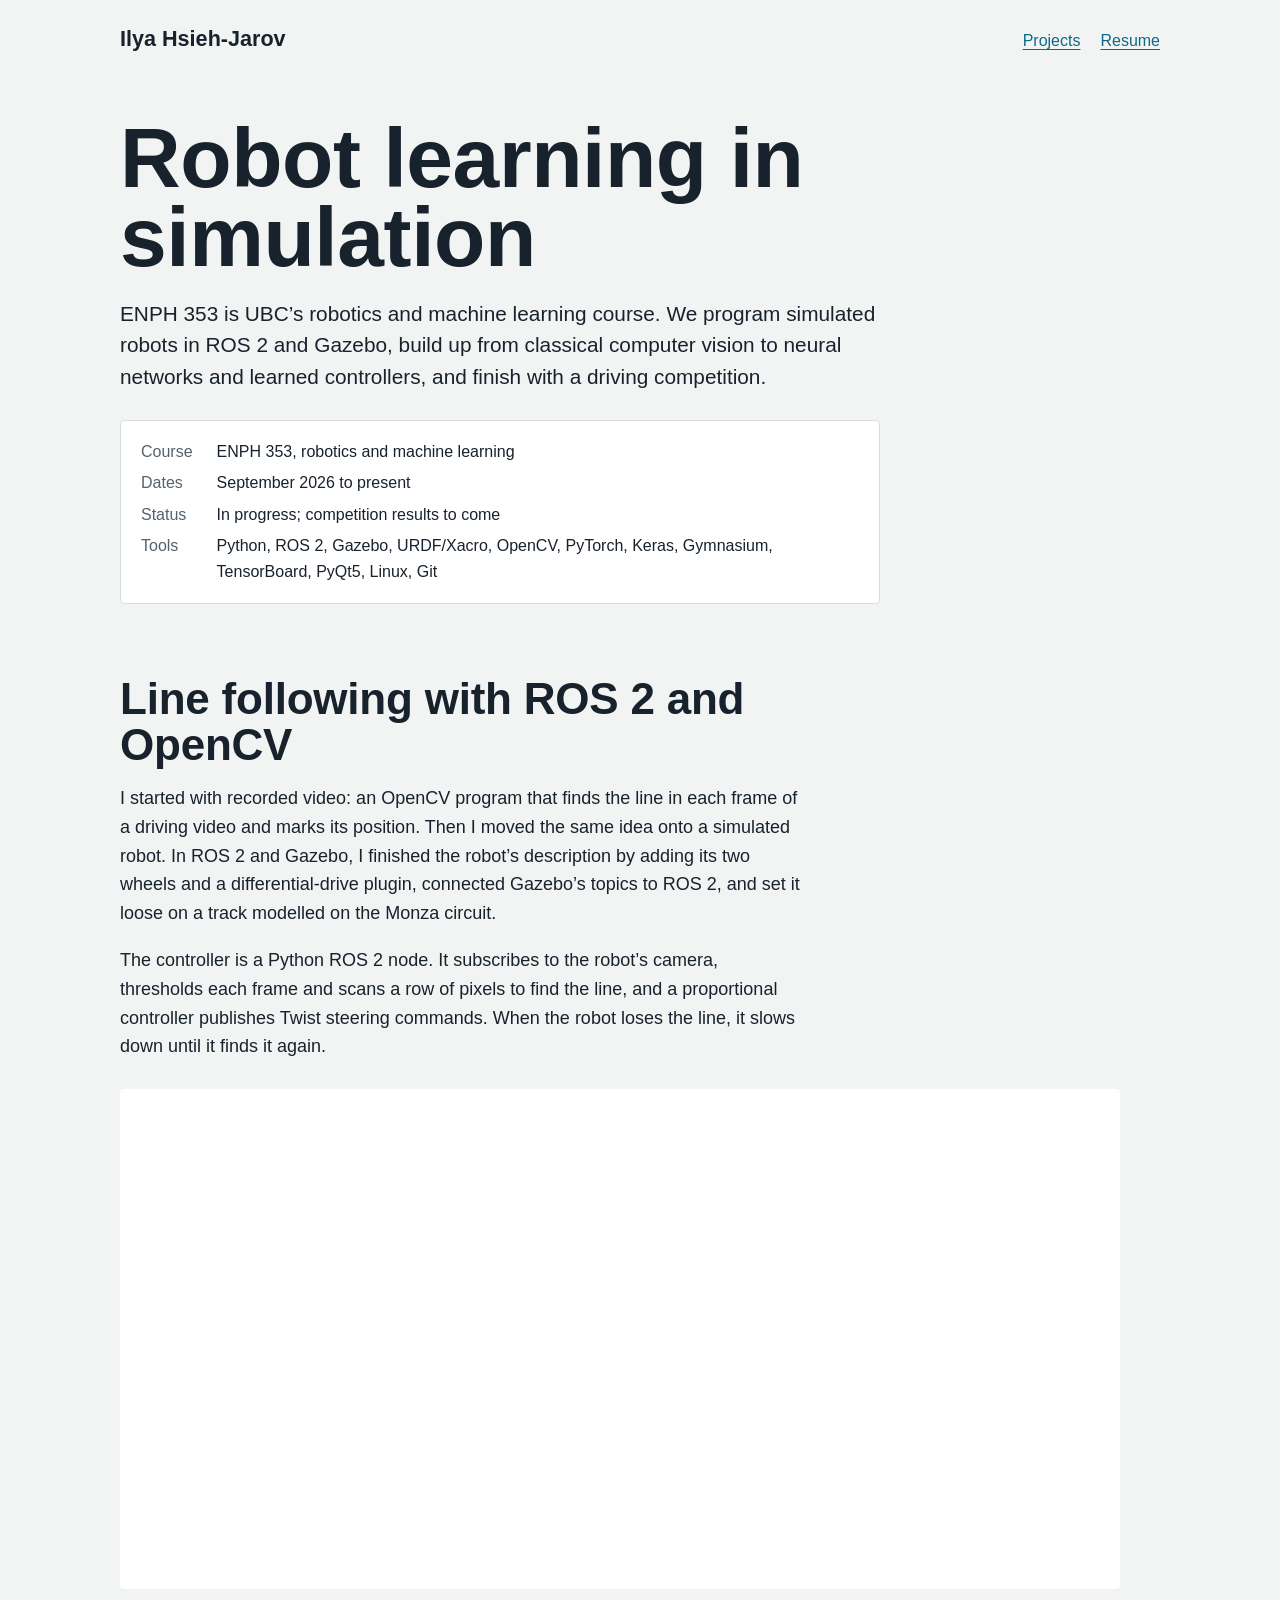
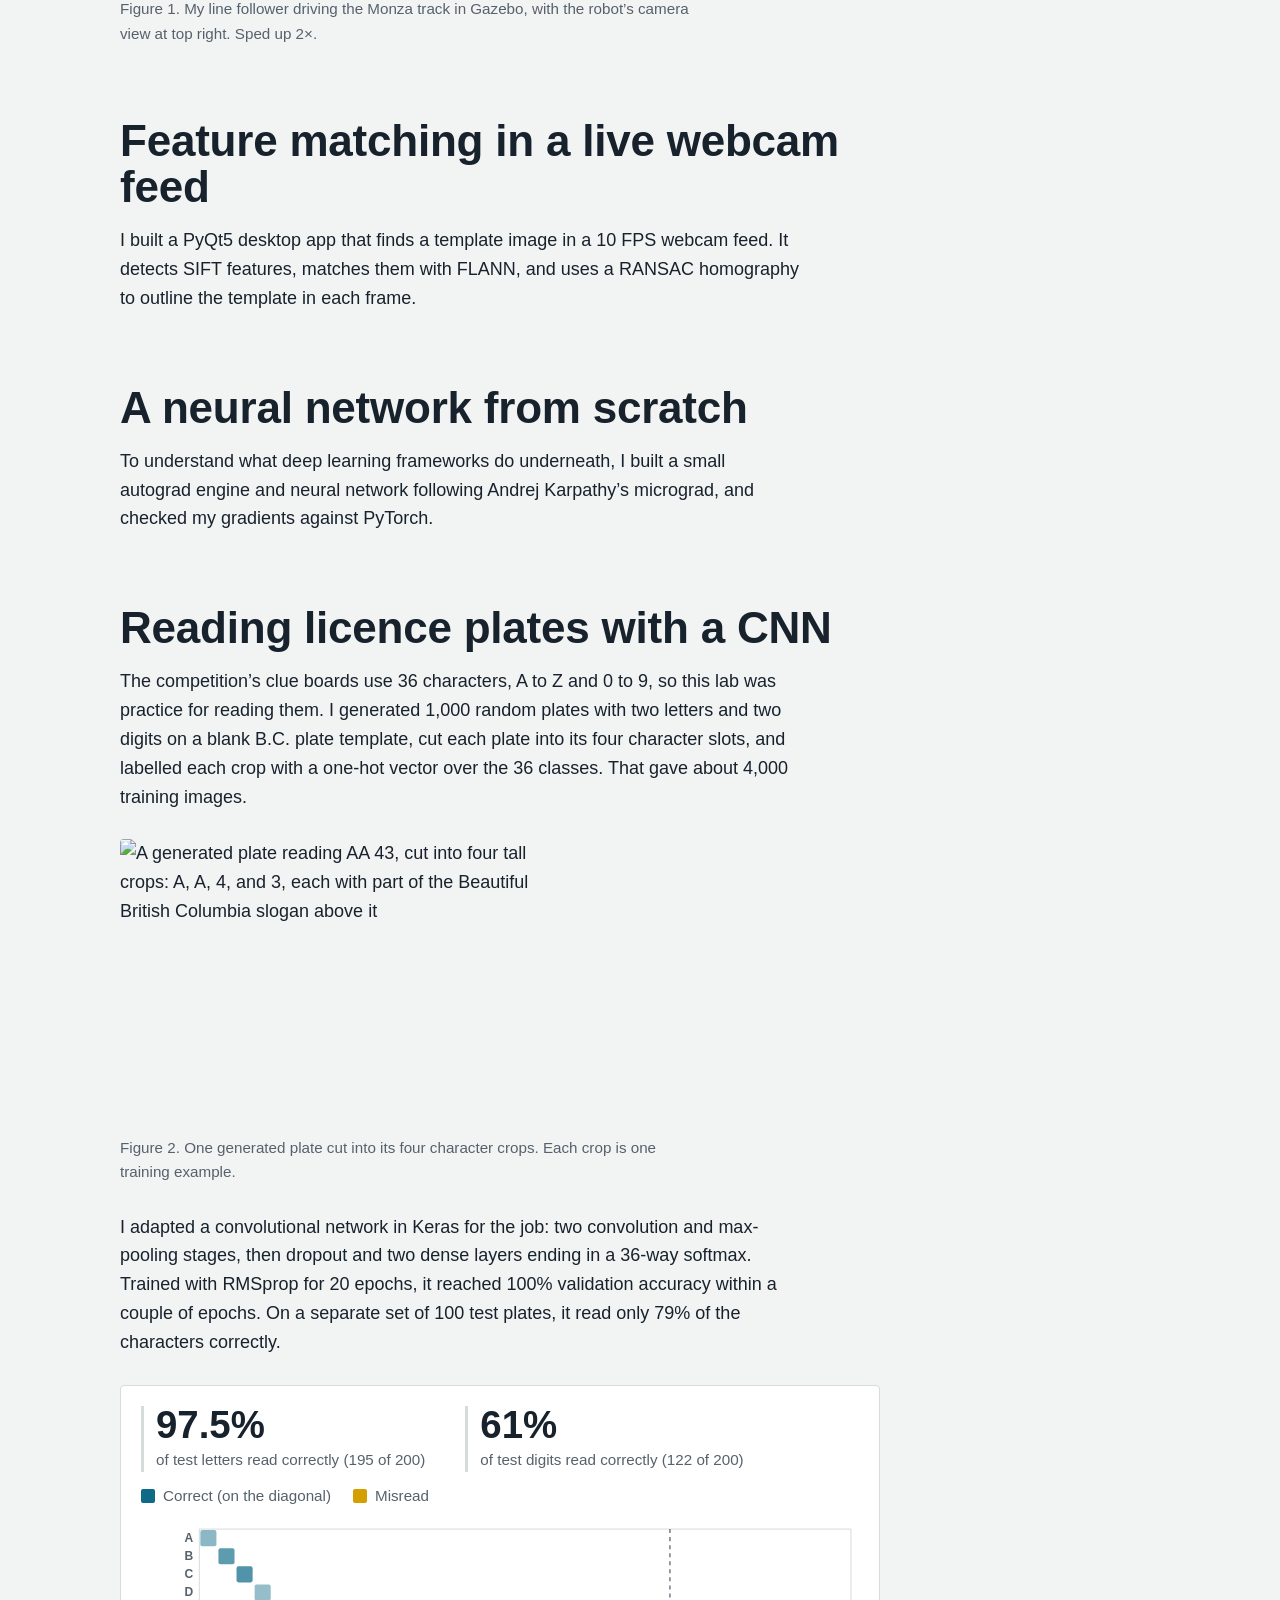
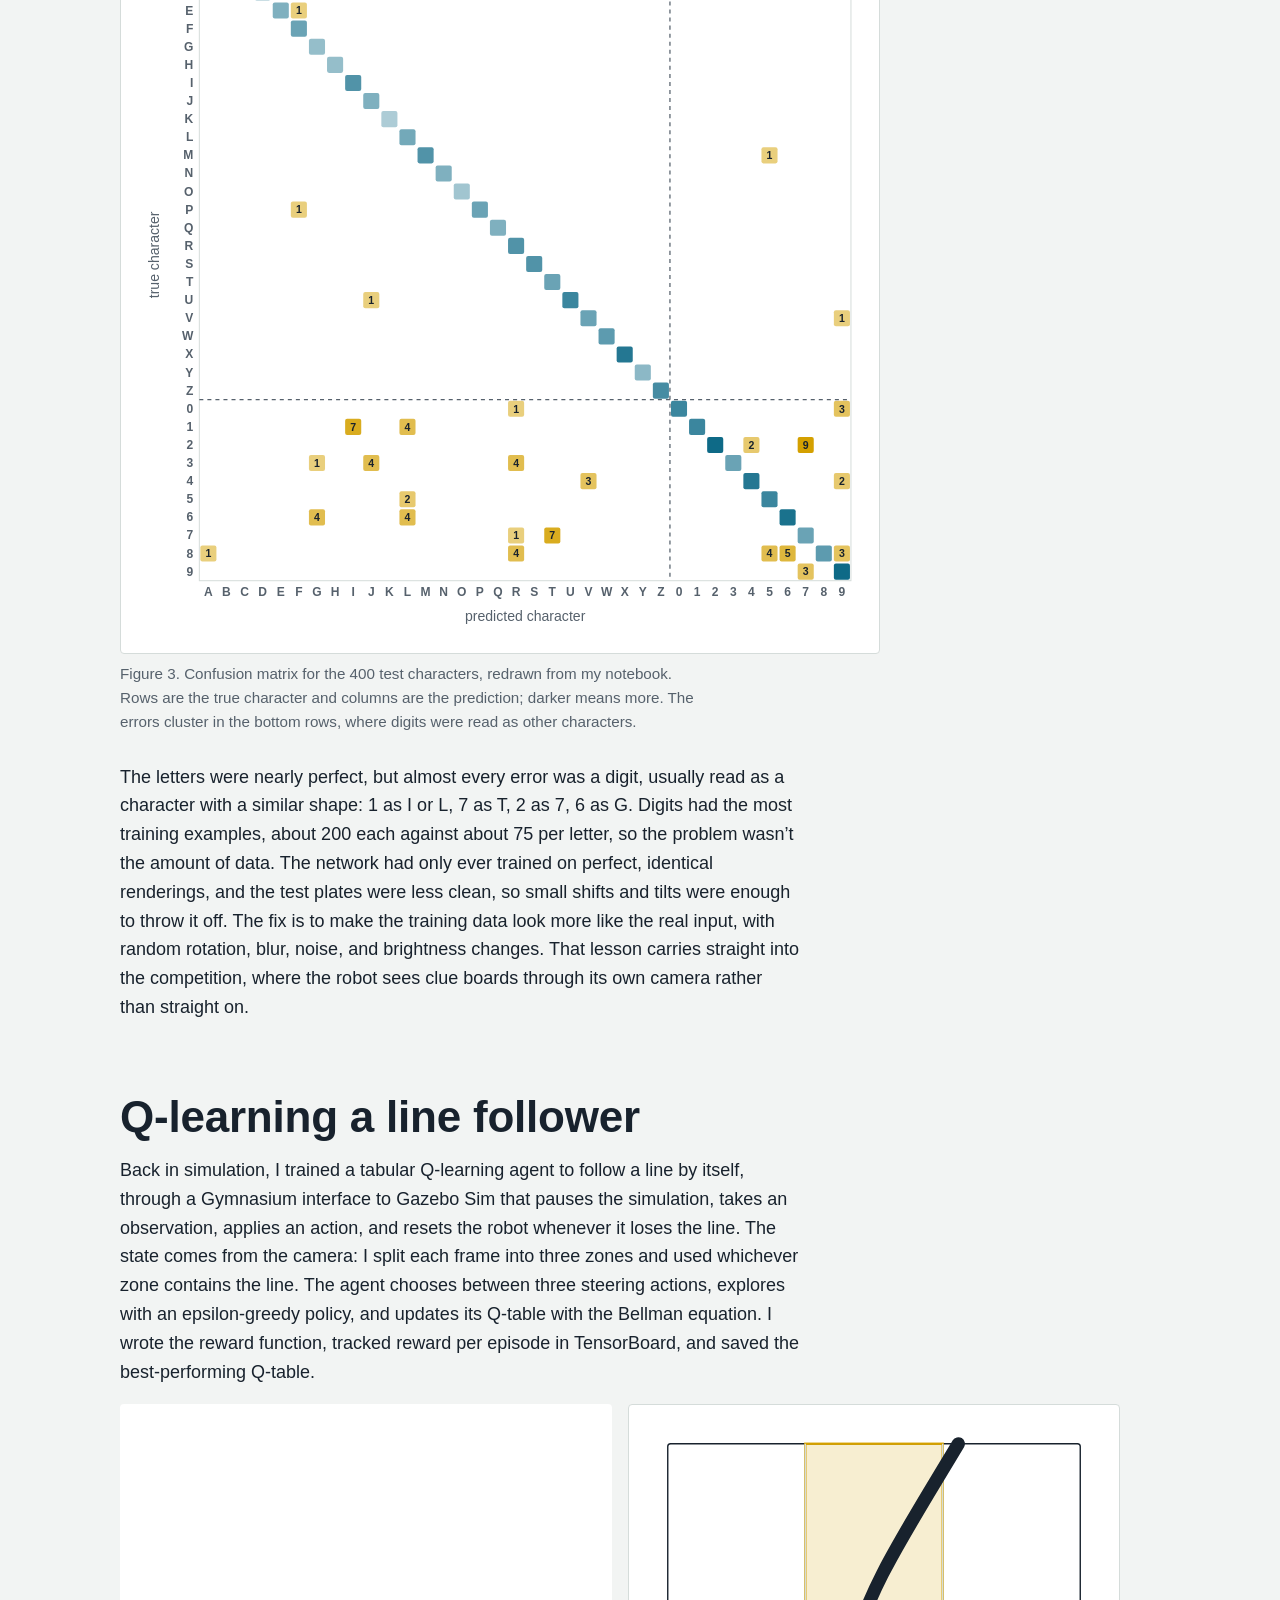
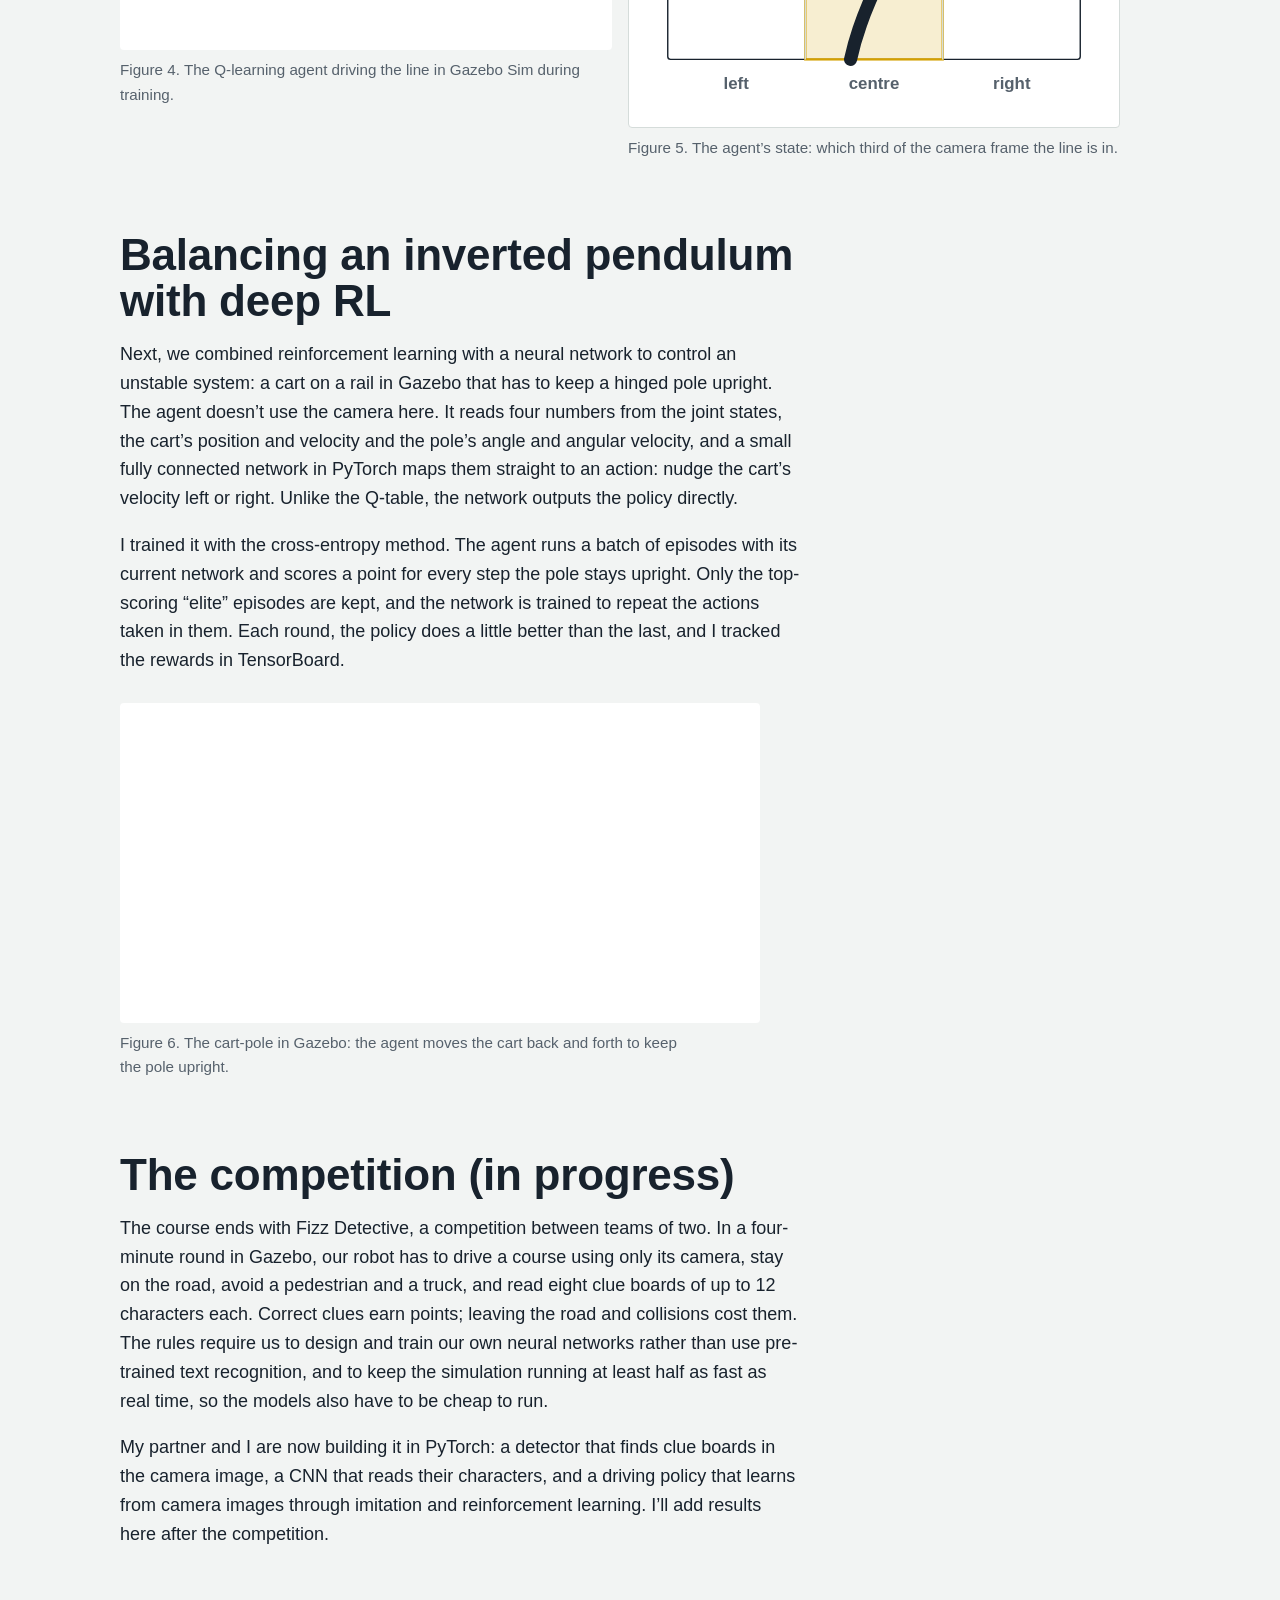
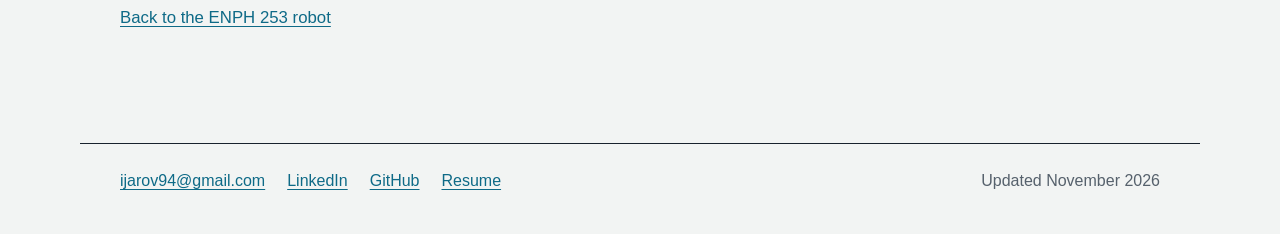
==== enph-353.html @ fe3baae9 "Add files via upload" ====
<!doctype html>
<html lang="en">
<head>
  <meta charset="utf-8">
  <meta name="viewport" content="width=device-width, initial-scale=1">
  <title>Robot learning in simulation | Ilya Hsieh-Jarov</title>
  <meta name="description" content="ENPH 353: ROS 2 and Gazebo line following, a licence-plate CNN, Q-learning, a cart-pole balanced with deep reinforcement learning, and a competition robot that reads clue boards.">
  <link rel="icon" href="favicon.svg" type="image/svg+xml">
  <link rel="preload" href="fonts/barlow-condensed-latin-600-normal.woff2" as="font" type="font/woff2" crossorigin>
  <link rel="preload" href="fonts/barlow-latin-400-normal.woff2" as="font" type="font/woff2" crossorigin>
  <link rel="stylesheet" href="style.css">
</head>
<body>
<a class="skip" href="#main">Skip to content</a>
<header class="site-head wrap">
  <a class="home" href="index.html">Ilya Hsieh-Jarov</a>
  <nav aria-label="Site">
    <a href="index.html#projects">Projects</a>
    <a href="resume.pdf">Resume</a>
  </nav>
</header>

<main id="main" class="wrap">
  <div class="page-head">
    <h1>Robot learning in simulation</h1>
    <p class="lead">ENPH 353 is UBC’s robotics and machine learning course. We program simulated robots in ROS 2 and Gazebo, build up from classical computer vision to neural networks and learned controllers, and finish with a driving competition.</p>
    <dl class="facts">
      <dt>Course</dt><dd>ENPH 353, robotics and machine learning</dd>
      <dt>Dates</dt><dd>September 2026 to present</dd>
      <dt>Status</dt><dd>In progress; competition results to come</dd>
      <dt>Tools</dt><dd>Python, ROS 2, Gazebo, URDF/Xacro, OpenCV, PyTorch, Keras, Gymnasium, TensorBoard, PyQt5, Linux, Git</dd>
    </dl>
  </div>

  <div class="prose">
    <h2>Line following with ROS 2 and OpenCV</h2>
    <p>I started with recorded video: an OpenCV program that finds the line in each frame of a driving video and marks its position. Then I moved the same idea onto a simulated robot. In ROS 2 and Gazebo, I finished the robot’s description by adding its two wheels and a differential-drive plugin, connected Gazebo’s topics to ROS 2, and set it loose on a track modelled on the Monza circuit.</p>
    <p>The controller is a Python ROS 2 node. It subscribes to the robot’s camera, thresholds each frame and scans a row of pixels to find the line, and a proportional controller publishes Twist steering commands. When the robot loses the line, it slows down until it finds it again.</p>
  </div>
  <figure class="bleed">
    <video src="assets/enph353-line-follow.mp4" poster="assets/enph353-line-follow-poster.jpg" autoplay muted loop playsinline preload="metadata" aria-label="Gazebo window showing the robot driving around the Monza-shaped track, with the robot's camera view and the launch terminal beside it"></video>
    <figcaption>Figure 1. My line follower driving the Monza track in Gazebo, with the robot’s camera view at top right. Sped up 2×.</figcaption>
  </figure>

  <div class="prose">
    <h2>Feature matching in a live webcam feed</h2>
    <p>I built a PyQt5 desktop app that finds a template image in a 10 FPS webcam feed. It detects SIFT features, matches them with FLANN, and uses a RANSAC homography to outline the template in each frame.</p>

    <h2>A neural network from scratch</h2>
    <p>To understand what deep learning frameworks do underneath, I built a small autograd engine and neural network following Andrej Karpathy’s micrograd, and checked my gradients against PyTorch.</p>

    <h2>Reading licence plates with a CNN</h2>
    <p>The competition’s clue boards use 36 characters, A to Z and 0 to 9, so this lab was practice for reading them. I generated 1,000 random plates with two letters and two digits on a blank B.C. plate template, cut each plate into its four character slots, and labelled each crop with a one-hot vector over the 36 classes. That gave about 4,000 training images.</p>
  </div>
  <figure>
    <img class="crops" src="assets/enph353-plate-crops.jpg" alt="A generated plate reading AA 43, cut into four tall crops: A, A, 4, and 3, each with part of the Beautiful British Columbia slogan above it" width="940" height="646" loading="lazy">
    <figcaption>Figure 2. One generated plate cut into its four character crops. Each crop is one training example.</figcaption>
  </figure>

  <div class="prose">
    <p>I adapted a convolutional network in Keras for the job: two convolution and max-pooling stages, then dropout and two dense layers ending in a 36-way softmax. Trained with RMSprop for 20 epochs, it reached 100% validation accuracy within a couple of epochs. On a separate set of 100 test plates, it read only 79% of the characters correctly.</p>
  </div>
  <figure class="cm">
    <div class="diagram-box">
      <div class="cm-head">
        <p class="stat"><span class="stat-num">97.5%</span><span class="stat-label">of test letters read correctly (195 of 200)</span></p>
        <p class="stat"><span class="stat-num">61%</span><span class="stat-label">of test digits read correctly (122 of 200)</span></p>
      </div>
      <ul class="key">
        <li><span class="sw sw-ok" aria-hidden="true"></span>Correct (on the diagonal)</li>
        <li><span class="sw sw-err" aria-hidden="true"></span>Misread</li>
      </ul>
      <svg class="diagram cm-svg" viewBox="0 0 714 714" role="img" aria-labelledby="cm-title cm-desc" xmlns="http://www.w3.org/2000/svg">
<title id="cm-title">Confusion matrix for the licence-plate character CNN</title>
<desc id="cm-desc">400 test characters. Rows are the true character, columns the prediction. Letters A to Z sit almost entirely on the diagonal. Most errors are digits: 1 read as I (7 times) or L (4), 2 as 7 (9), 7 as T (7), 3 as J or R (4 each), 6 as G or L (4 each), and 8 as 6, 5, or R.</desc>
<style>.cm-plot{fill:#fff;stroke:#D5DCDA;stroke-width:1}.cm-split{stroke:#56616C;stroke-width:1.25;stroke-dasharray:4 4}.cm-ok{fill:#0E6A87}.cm-err{fill:#D4A000}.cm-n{font:600 10.5px Barlow,sans-serif;fill:#18222D;text-anchor:middle;pointer-events:none}.cm-tick{font:600 12px "Barlow Condensed",sans-serif;fill:#56616C}.cm-axis{font:400 14px Barlow,sans-serif;fill:#56616C;text-anchor:middle}.cm-group{font:600 30px "Barlow Condensed",sans-serif;fill:#56616C;text-anchor:middle;display:none}@media (max-width:560px){.cm-tick,.cm-axis,.cm-n{display:none}.cm-group{display:inline}}</style>
<rect class="cm-plot" x="58" y="14" width="648" height="648"/>
<rect class="cm-ok" x="59" y="15" width="16" height="16" rx="2" fill-opacity="0.48"><title>True A: 5 of 5 correct</title></rect>
<rect class="cm-ok" x="77" y="33" width="16" height="16" rx="2" fill-opacity="0.67"><title>True B: 9 of 9 correct</title></rect>
<rect class="cm-ok" x="95" y="51" width="16" height="16" rx="2" fill-opacity="0.72"><title>True C: 10 of 10 correct</title></rect>
<rect class="cm-ok" x="113" y="69" width="16" height="16" rx="2" fill-opacity="0.44"><title>True D: 4 of 4 correct</title></rect>
<rect class="cm-ok" x="131" y="87" width="16" height="16" rx="2" fill-opacity="0.53"><title>True E: 6 of 7 correct</title></rect>
<rect class="cm-ok" x="149" y="105" width="16" height="16" rx="2" fill-opacity="0.62"><title>True F: 8 of 8 correct</title></rect>
<rect class="cm-ok" x="167" y="123" width="16" height="16" rx="2" fill-opacity="0.44"><title>True G: 4 of 4 correct</title></rect>
<rect class="cm-ok" x="185" y="141" width="16" height="16" rx="2" fill-opacity="0.44"><title>True H: 4 of 4 correct</title></rect>
<rect class="cm-ok" x="203" y="159" width="16" height="16" rx="2" fill-opacity="0.72"><title>True I: 10 of 10 correct</title></rect>
<rect class="cm-ok" x="221" y="177" width="16" height="16" rx="2" fill-opacity="0.53"><title>True J: 6 of 6 correct</title></rect>
<rect class="cm-ok" x="239" y="195" width="16" height="16" rx="2" fill-opacity="0.34"><title>True K: 2 of 2 correct</title></rect>
<rect class="cm-ok" x="257" y="213" width="16" height="16" rx="2" fill-opacity="0.58"><title>True L: 7 of 7 correct</title></rect>
<rect class="cm-ok" x="275" y="231" width="16" height="16" rx="2" fill-opacity="0.72"><title>True M: 10 of 11 correct</title></rect>
<rect class="cm-ok" x="293" y="249" width="16" height="16" rx="2" fill-opacity="0.53"><title>True N: 6 of 6 correct</title></rect>
<rect class="cm-ok" x="311" y="267" width="16" height="16" rx="2" fill-opacity="0.39"><title>True O: 3 of 3 correct</title></rect>
<rect class="cm-ok" x="329" y="285" width="16" height="16" rx="2" fill-opacity="0.62"><title>True P: 8 of 9 correct</title></rect>
<rect class="cm-ok" x="347" y="303" width="16" height="16" rx="2" fill-opacity="0.53"><title>True Q: 6 of 6 correct</title></rect>
<rect class="cm-ok" x="365" y="321" width="16" height="16" rx="2" fill-opacity="0.72"><title>True R: 10 of 10 correct</title></rect>
<rect class="cm-ok" x="383" y="339" width="16" height="16" rx="2" fill-opacity="0.72"><title>True S: 10 of 10 correct</title></rect>
<rect class="cm-ok" x="401" y="357" width="16" height="16" rx="2" fill-opacity="0.62"><title>True T: 8 of 8 correct</title></rect>
<rect class="cm-ok" x="419" y="375" width="16" height="16" rx="2" fill-opacity="0.81"><title>True U: 12 of 13 correct</title></rect>
<rect class="cm-ok" x="437" y="393" width="16" height="16" rx="2" fill-opacity="0.62"><title>True V: 8 of 9 correct</title></rect>
<rect class="cm-ok" x="455" y="411" width="16" height="16" rx="2" fill-opacity="0.67"><title>True W: 9 of 9 correct</title></rect>
<rect class="cm-ok" x="473" y="429" width="16" height="16" rx="2" fill-opacity="0.91"><title>True X: 14 of 14 correct</title></rect>
<rect class="cm-ok" x="491" y="447" width="16" height="16" rx="2" fill-opacity="0.48"><title>True Y: 5 of 5 correct</title></rect>
<rect class="cm-ok" x="509" y="465" width="16" height="16" rx="2" fill-opacity="0.77"><title>True Z: 11 of 11 correct</title></rect>
<rect class="cm-ok" x="527" y="483" width="16" height="16" rx="2" fill-opacity="0.81"><title>True 0: 12 of 16 correct</title></rect>
<rect class="cm-ok" x="545" y="501" width="16" height="16" rx="2" fill-opacity="0.81"><title>True 1: 12 of 23 correct</title></rect>
<rect class="cm-ok" x="563" y="519" width="16" height="16" rx="2" fill-opacity="1.00"><title>True 2: 16 of 27 correct</title></rect>
<rect class="cm-ok" x="581" y="537" width="16" height="16" rx="2" fill-opacity="0.62"><title>True 3: 8 of 17 correct</title></rect>
<rect class="cm-ok" x="599" y="555" width="16" height="16" rx="2" fill-opacity="0.91"><title>True 4: 14 of 19 correct</title></rect>
<rect class="cm-ok" x="617" y="573" width="16" height="16" rx="2" fill-opacity="0.81"><title>True 5: 12 of 14 correct</title></rect>
<rect class="cm-ok" x="635" y="591" width="16" height="16" rx="2" fill-opacity="0.95"><title>True 6: 15 of 23 correct</title></rect>
<rect class="cm-ok" x="653" y="609" width="16" height="16" rx="2" fill-opacity="0.62"><title>True 7: 8 of 16 correct</title></rect>
<rect class="cm-ok" x="671" y="627" width="16" height="16" rx="2" fill-opacity="0.67"><title>True 8: 9 of 26 correct</title></rect>
<rect class="cm-ok" x="689" y="645" width="16" height="16" rx="2" fill-opacity="1.00"><title>True 9: 16 of 19 correct</title></rect>
<rect class="cm-err" x="149" y="87" width="16" height="16" rx="2" fill-opacity="0.51"><title>True E, predicted F: 1 of 7</title></rect>
<text class="cm-n" x="157.0" y="98.8">1</text>
<rect class="cm-err" x="617" y="231" width="16" height="16" rx="2" fill-opacity="0.51"><title>True M, predicted 5: 1 of 11</title></rect>
<text class="cm-n" x="625.0" y="242.8">1</text>
<rect class="cm-err" x="149" y="285" width="16" height="16" rx="2" fill-opacity="0.51"><title>True P, predicted F: 1 of 9</title></rect>
<text class="cm-n" x="157.0" y="296.8">1</text>
<rect class="cm-err" x="221" y="375" width="16" height="16" rx="2" fill-opacity="0.51"><title>True U, predicted J: 1 of 13</title></rect>
<text class="cm-n" x="229.0" y="386.8">1</text>
<rect class="cm-err" x="689" y="393" width="16" height="16" rx="2" fill-opacity="0.51"><title>True V, predicted 9: 1 of 9</title></rect>
<text class="cm-n" x="697.0" y="404.8">1</text>
<rect class="cm-err" x="365" y="483" width="16" height="16" rx="2" fill-opacity="0.51"><title>True 0, predicted R: 1 of 16</title></rect>
<text class="cm-n" x="373.0" y="494.8">1</text>
<rect class="cm-err" x="689" y="483" width="16" height="16" rx="2" fill-opacity="0.63"><title>True 0, predicted 9: 3 of 16</title></rect>
<text class="cm-n" x="697.0" y="494.8">3</text>
<rect class="cm-err" x="203" y="501" width="16" height="16" rx="2" fill-opacity="0.88"><title>True 1, predicted I: 7 of 23</title></rect>
<text class="cm-n" x="211.0" y="512.8">7</text>
<rect class="cm-err" x="257" y="501" width="16" height="16" rx="2" fill-opacity="0.69"><title>True 1, predicted L: 4 of 23</title></rect>
<text class="cm-n" x="265.0" y="512.8">4</text>
<rect class="cm-err" x="599" y="519" width="16" height="16" rx="2" fill-opacity="0.57"><title>True 2, predicted 4: 2 of 27</title></rect>
<text class="cm-n" x="607.0" y="530.8">2</text>
<rect class="cm-err" x="653" y="519" width="16" height="16" rx="2" fill-opacity="1.00"><title>True 2, predicted 7: 9 of 27</title></rect>
<text class="cm-n" x="661.0" y="530.8">9</text>
<rect class="cm-err" x="167" y="537" width="16" height="16" rx="2" fill-opacity="0.51"><title>True 3, predicted G: 1 of 17</title></rect>
<text class="cm-n" x="175.0" y="548.8">1</text>
<rect class="cm-err" x="221" y="537" width="16" height="16" rx="2" fill-opacity="0.69"><title>True 3, predicted J: 4 of 17</title></rect>
<text class="cm-n" x="229.0" y="548.8">4</text>
<rect class="cm-err" x="365" y="537" width="16" height="16" rx="2" fill-opacity="0.69"><title>True 3, predicted R: 4 of 17</title></rect>
<text class="cm-n" x="373.0" y="548.8">4</text>
<rect class="cm-err" x="437" y="555" width="16" height="16" rx="2" fill-opacity="0.63"><title>True 4, predicted V: 3 of 19</title></rect>
<text class="cm-n" x="445.0" y="566.8">3</text>
<rect class="cm-err" x="689" y="555" width="16" height="16" rx="2" fill-opacity="0.57"><title>True 4, predicted 9: 2 of 19</title></rect>
<text class="cm-n" x="697.0" y="566.8">2</text>
<rect class="cm-err" x="257" y="573" width="16" height="16" rx="2" fill-opacity="0.57"><title>True 5, predicted L: 2 of 14</title></rect>
<text class="cm-n" x="265.0" y="584.8">2</text>
<rect class="cm-err" x="167" y="591" width="16" height="16" rx="2" fill-opacity="0.69"><title>True 6, predicted G: 4 of 23</title></rect>
<text class="cm-n" x="175.0" y="602.8">4</text>
<rect class="cm-err" x="257" y="591" width="16" height="16" rx="2" fill-opacity="0.69"><title>True 6, predicted L: 4 of 23</title></rect>
<text class="cm-n" x="265.0" y="602.8">4</text>
<rect class="cm-err" x="365" y="609" width="16" height="16" rx="2" fill-opacity="0.51"><title>True 7, predicted R: 1 of 16</title></rect>
<text class="cm-n" x="373.0" y="620.8">1</text>
<rect class="cm-err" x="401" y="609" width="16" height="16" rx="2" fill-opacity="0.88"><title>True 7, predicted T: 7 of 16</title></rect>
<text class="cm-n" x="409.0" y="620.8">7</text>
<rect class="cm-err" x="59" y="627" width="16" height="16" rx="2" fill-opacity="0.51"><title>True 8, predicted A: 1 of 26</title></rect>
<text class="cm-n" x="67.0" y="638.8">1</text>
<rect class="cm-err" x="365" y="627" width="16" height="16" rx="2" fill-opacity="0.69"><title>True 8, predicted R: 4 of 26</title></rect>
<text class="cm-n" x="373.0" y="638.8">4</text>
<rect class="cm-err" x="617" y="627" width="16" height="16" rx="2" fill-opacity="0.69"><title>True 8, predicted 5: 4 of 26</title></rect>
<text class="cm-n" x="625.0" y="638.8">4</text>
<rect class="cm-err" x="635" y="627" width="16" height="16" rx="2" fill-opacity="0.76"><title>True 8, predicted 6: 5 of 26</title></rect>
<text class="cm-n" x="643.0" y="638.8">5</text>
<rect class="cm-err" x="689" y="627" width="16" height="16" rx="2" fill-opacity="0.63"><title>True 8, predicted 9: 3 of 26</title></rect>
<text class="cm-n" x="697.0" y="638.8">3</text>
<rect class="cm-err" x="653" y="645" width="16" height="16" rx="2" fill-opacity="0.63"><title>True 9, predicted 7: 3 of 19</title></rect>
<text class="cm-n" x="661.0" y="656.8">3</text>
<line class="cm-split" x1="526" y1="14" x2="526" y2="662"/>
<line class="cm-split" x1="58" y1="482" x2="706" y2="482"/>
<text class="cm-tick" x="52" y="27.0" text-anchor="end">A</text>
<text class="cm-tick" x="67.0" y="677" text-anchor="middle">A</text>
<text class="cm-tick" x="52" y="45.0" text-anchor="end">B</text>
<text class="cm-tick" x="85.0" y="677" text-anchor="middle">B</text>
<text class="cm-tick" x="52" y="63.0" text-anchor="end">C</text>
<text class="cm-tick" x="103.0" y="677" text-anchor="middle">C</text>
<text class="cm-tick" x="52" y="81.0" text-anchor="end">D</text>
<text class="cm-tick" x="121.0" y="677" text-anchor="middle">D</text>
<text class="cm-tick" x="52" y="99.0" text-anchor="end">E</text>
<text class="cm-tick" x="139.0" y="677" text-anchor="middle">E</text>
<text class="cm-tick" x="52" y="117.0" text-anchor="end">F</text>
<text class="cm-tick" x="157.0" y="677" text-anchor="middle">F</text>
<text class="cm-tick" x="52" y="135.0" text-anchor="end">G</text>
<text class="cm-tick" x="175.0" y="677" text-anchor="middle">G</text>
<text class="cm-tick" x="52" y="153.0" text-anchor="end">H</text>
<text class="cm-tick" x="193.0" y="677" text-anchor="middle">H</text>
<text class="cm-tick" x="52" y="171.0" text-anchor="end">I</text>
<text class="cm-tick" x="211.0" y="677" text-anchor="middle">I</text>
<text class="cm-tick" x="52" y="189.0" text-anchor="end">J</text>
<text class="cm-tick" x="229.0" y="677" text-anchor="middle">J</text>
<text class="cm-tick" x="52" y="207.0" text-anchor="end">K</text>
<text class="cm-tick" x="247.0" y="677" text-anchor="middle">K</text>
<text class="cm-tick" x="52" y="225.0" text-anchor="end">L</text>
<text class="cm-tick" x="265.0" y="677" text-anchor="middle">L</text>
<text class="cm-tick" x="52" y="243.0" text-anchor="end">M</text>
<text class="cm-tick" x="283.0" y="677" text-anchor="middle">M</text>
<text class="cm-tick" x="52" y="261.0" text-anchor="end">N</text>
<text class="cm-tick" x="301.0" y="677" text-anchor="middle">N</text>
<text class="cm-tick" x="52" y="279.0" text-anchor="end">O</text>
<text class="cm-tick" x="319.0" y="677" text-anchor="middle">O</text>
<text class="cm-tick" x="52" y="297.0" text-anchor="end">P</text>
<text class="cm-tick" x="337.0" y="677" text-anchor="middle">P</text>
<text class="cm-tick" x="52" y="315.0" text-anchor="end">Q</text>
<text class="cm-tick" x="355.0" y="677" text-anchor="middle">Q</text>
<text class="cm-tick" x="52" y="333.0" text-anchor="end">R</text>
<text class="cm-tick" x="373.0" y="677" text-anchor="middle">R</text>
<text class="cm-tick" x="52" y="351.0" text-anchor="end">S</text>
<text class="cm-tick" x="391.0" y="677" text-anchor="middle">S</text>
<text class="cm-tick" x="52" y="369.0" text-anchor="end">T</text>
<text class="cm-tick" x="409.0" y="677" text-anchor="middle">T</text>
<text class="cm-tick" x="52" y="387.0" text-anchor="end">U</text>
<text class="cm-tick" x="427.0" y="677" text-anchor="middle">U</text>
<text class="cm-tick" x="52" y="405.0" text-anchor="end">V</text>
<text class="cm-tick" x="445.0" y="677" text-anchor="middle">V</text>
<text class="cm-tick" x="52" y="423.0" text-anchor="end">W</text>
<text class="cm-tick" x="463.0" y="677" text-anchor="middle">W</text>
<text class="cm-tick" x="52" y="441.0" text-anchor="end">X</text>
<text class="cm-tick" x="481.0" y="677" text-anchor="middle">X</text>
<text class="cm-tick" x="52" y="459.0" text-anchor="end">Y</text>
<text class="cm-tick" x="499.0" y="677" text-anchor="middle">Y</text>
<text class="cm-tick" x="52" y="477.0" text-anchor="end">Z</text>
<text class="cm-tick" x="517.0" y="677" text-anchor="middle">Z</text>
<text class="cm-tick" x="52" y="495.0" text-anchor="end">0</text>
<text class="cm-tick" x="535.0" y="677" text-anchor="middle">0</text>
<text class="cm-tick" x="52" y="513.0" text-anchor="end">1</text>
<text class="cm-tick" x="553.0" y="677" text-anchor="middle">1</text>
<text class="cm-tick" x="52" y="531.0" text-anchor="end">2</text>
<text class="cm-tick" x="571.0" y="677" text-anchor="middle">2</text>
<text class="cm-tick" x="52" y="549.0" text-anchor="end">3</text>
<text class="cm-tick" x="589.0" y="677" text-anchor="middle">3</text>
<text class="cm-tick" x="52" y="567.0" text-anchor="end">4</text>
<text class="cm-tick" x="607.0" y="677" text-anchor="middle">4</text>
<text class="cm-tick" x="52" y="585.0" text-anchor="end">5</text>
<text class="cm-tick" x="625.0" y="677" text-anchor="middle">5</text>
<text class="cm-tick" x="52" y="603.0" text-anchor="end">6</text>
<text class="cm-tick" x="643.0" y="677" text-anchor="middle">6</text>
<text class="cm-tick" x="52" y="621.0" text-anchor="end">7</text>
<text class="cm-tick" x="661.0" y="677" text-anchor="middle">7</text>
<text class="cm-tick" x="52" y="639.0" text-anchor="end">8</text>
<text class="cm-tick" x="679.0" y="677" text-anchor="middle">8</text>
<text class="cm-tick" x="52" y="657.0" text-anchor="end">9</text>
<text class="cm-tick" x="697.0" y="677" text-anchor="middle">9</text>
<text class="cm-axis" x="382.0" y="702">predicted character</text>
<text class="cm-axis" transform="translate(18 338.0) rotate(-90)">true character</text>
<text class="cm-group" x="292.0" y="700">A–Z</text>
<text class="cm-group" x="616.0" y="700">0–9</text>
<text class="cm-group" transform="translate(40 248.0) rotate(-90)">A–Z</text>
<text class="cm-group" transform="translate(40 572.0) rotate(-90)">0–9</text>
</svg>
    </div>
    <figcaption>Figure 3. Confusion matrix for the 400 test characters, redrawn from my notebook. Rows are the true character and columns are the prediction; darker means more. The errors cluster in the bottom rows, where digits were read as other characters.</figcaption>
  </figure>

  <div class="prose">
    <p>The letters were nearly perfect, but almost every error was a digit, usually read as a character with a similar shape: 1 as I or L, 7 as T, 2 as 7, 6 as G. Digits had the most training examples, about 200 each against about 75 per letter, so the problem wasn’t the amount of data. The network had only ever trained on perfect, identical renderings, and the test plates were less clean, so small shifts and tilts were enough to throw it off. The fix is to make the training data look more like the real input, with random rotation, blur, noise, and brightness changes. That lesson carries straight into the competition, where the robot sees clue boards through its own camera rather than straight on.</p>

    <h2>Q-learning a line follower</h2>
    <p>Back in simulation, I trained a tabular Q-learning agent to follow a line by itself, through a Gymnasium interface to Gazebo Sim that pauses the simulation, takes an observation, applies an action, and resets the robot whenever it loses the line. The state comes from the camera: I split each frame into three zones and used whichever zone contains the line. The agent chooses between three steering actions, explores with an epsilon-greedy policy, and updates its Q-table with the Bellman equation. I wrote the reward function, tracked reward per episode in TensorBoard, and saved the best-performing Q-table.</p>
  </div>
  <div class="pair">
    <figure>
      <video src="assets/enph353-rl-line.mp4" poster="assets/enph353-rl-line-poster.jpg" autoplay muted loop playsinline preload="metadata" aria-label="Gazebo Sim showing the small green robot following a blue line during Q-learning training"></video>
      <figcaption>Figure 4. The Q-learning agent driving the line in Gazebo Sim during training.</figcaption>
    </figure>
    <figure>
    <div class="diagram-box"><svg class="diagram" viewBox="0 0 480 300" role="img" aria-labelledby="st-title st-desc" xmlns="http://www.w3.org/2000/svg">
<title id="st-title">Q-learning state from the camera image</title>
<desc id="st-desc">The camera frame is split into left, centre, and right zones. The zone that contains the line becomes the agent's state.</desc>
<style>.frame{fill:#fff;stroke:#18222D;stroke-width:1.5}.zone{fill:none;stroke:#D5DCDA;stroke-width:1.5}.hit{fill:#D4A000;fill-opacity:.18;stroke:#D4A000;stroke-width:2.5}.line{fill:none;stroke:#18222D;stroke-width:14;stroke-linecap:round}.zl{font:600 18px "Barlow Condensed",sans-serif;fill:#56616C;text-anchor:middle}</style>
<rect class="frame" x="20" y="20" width="440" height="230" rx="3"/>
<rect class="hit" x="166.7" y="20" width="146.6" height="230"/>
<line class="zone" x1="166.7" y1="20" x2="166.7" y2="250"/><line class="zone" x1="313.3" y1="20" x2="313.3" y2="250"/>
<path class="line" d="M215,250 C230,180 270,120 330,20"/>
<text class="zl" x="93" y="282">left</text><text class="zl" x="240" y="282">centre</text><text class="zl" x="387" y="282">right</text>
</svg></div>
    <figcaption>Figure 5. The agent’s state: which third of the camera frame the line is in.</figcaption>
    </figure>
  </div>
  <!-- To add: the TensorBoard reward-per-episode plot.
  <figure>
    <img src="assets/enph353-reward.png" alt="Reward per episode rising during Q-learning training" loading="lazy">
    <figcaption>Reward per episode during training.</figcaption>
  </figure>
  -->

  <div class="prose">
    <h2>Balancing an inverted pendulum with deep RL</h2>
    <p>Next, we combined reinforcement learning with a neural network to control an unstable system: a cart on a rail in Gazebo that has to keep a hinged pole upright. The agent doesn’t use the camera here. It reads four numbers from the joint states, the cart’s position and velocity and the pole’s angle and angular velocity, and a small fully connected network in PyTorch maps them straight to an action: nudge the cart’s velocity left or right. Unlike the Q-table, the network outputs the policy directly.</p>
    <p>I trained it with the cross-entropy method. The agent runs a batch of episodes with its current network and scores a point for every step the pole stays upright. Only the top-scoring “elite” episodes are kept, and the network is trained to repeat the actions taken in them. Each round, the policy does a little better than the last, and I tracked the rewards in TensorBoard.</p>
  </div>
  <figure>
    <video class="cartpole" src="assets/enph353-cartpole.mp4" poster="assets/enph353-cartpole-poster.jpg" autoplay muted loop playsinline preload="metadata" aria-label="A blue cart on a rail in Gazebo, moving to keep a vertical pole balanced"></video>
    <figcaption>Figure 6. The cart-pole in Gazebo: the agent moves the cart back and forth to keep the pole upright.</figcaption>
  </figure>

  <div class="prose">
    <h2>The competition (in progress)</h2>
    <p>The course ends with Fizz Detective, a competition between teams of two. In a four-minute round in Gazebo, our robot has to drive a course using only its camera, stay on the road, avoid a pedestrian and a truck, and read eight clue boards of up to 12 characters each. Correct clues earn points; leaving the road and collisions cost them. The rules require us to design and train our own neural networks rather than use pre-trained text recognition, and to keep the simulation running at least half as fast as real time, so the models also have to be cheap to run.</p>
    <p>My partner and I are now building it in PyTorch: a detector that finds clue boards in the camera image, a CNN that reads their characters, and a driving policy that learns from camera images through imitation and reinforcement learning. I’ll add results here after the competition.</p>
  </div>

  <p class="next"><a href="enph-253.html">Back to the ENPH 253 robot</a></p>
</main>

<footer class="site-foot wrap">
  <div class="contact">
    <a href="mailto:ijarov94@gmail.com">ijarov94@gmail.com</a>
    <a href="https://www.linkedin.com/in/ilya-hsieh-jarov">LinkedIn</a>
    <a href="https://github.com/Ijarov">GitHub</a>
    <a href="resume.pdf">Resume</a>
  </div>
  <span>Updated November 2026</span>
</footer>
<script src="site.js"></script>
</body>
</html>
---- style.css ----
/* Ilya Hsieh-Jarov portfolio
   Palette: paper, ink, graphite, graticule, channel-1 yellow (traces only), probe teal (links). */
@font-face { font-family: "Barlow"; src: url("fonts/barlow-latin-400-normal.woff2") format("woff2"); font-weight: 400; font-style: normal; font-display: swap; }
@font-face { font-family: "Barlow"; src: url("fonts/barlow-latin-400-italic.woff2") format("woff2"); font-weight: 400; font-style: italic; font-display: swap; }
@font-face { font-family: "Barlow"; src: url("fonts/barlow-latin-600-normal.woff2") format("woff2"); font-weight: 600; font-style: normal; font-display: swap; }
@font-face { font-family: "Barlow Condensed"; src: url("fonts/barlow-condensed-latin-600-normal.woff2") format("woff2"); font-weight: 600; font-style: normal; font-display: swap; }

:root {
  --paper: #F2F4F3;
  --surface: #FFFFFF;
  --ink: #18222D;
  --graphite: #56616C;
  --graticule: #D5DCDA;
  --trace: #D4A000;
  --probe: #0E6A87;
  --probe-dark: #0A5068;

  --font-body: "Barlow", "Helvetica Neue", Arial, sans-serif;
  --font-display: "Barlow Condensed", "Arial Narrow", sans-serif;

  --measure: 68ch;
  --wide: 1120px;
  --gutter: clamp(16px, 4vw, 40px);
}

*, *::before, *::after { box-sizing: border-box; }

html { -webkit-text-size-adjust: 100%; }

body {
  margin: 0;
  background: var(--paper);
  color: var(--ink);
  font-family: var(--font-body);
  font-size: 1.125rem;          /* 18px */
  line-height: 1.6;
  font-variant-numeric: tabular-nums;
}

img, video, svg { max-width: 100%; height: auto; display: block; }

a { color: var(--probe); text-decoration-thickness: 1px; text-underline-offset: 3px; }
a:hover { color: var(--probe-dark); text-decoration-thickness: 2px; }
a:focus-visible, .button:focus-visible {
  outline: 3px solid var(--probe);
  outline-offset: 3px;
  border-radius: 2px;
}

.skip {
  position: absolute; left: -9999px; top: 8px;
  background: var(--ink); color: var(--paper); padding: 8px 12px;
}
.skip:focus { left: 8px; z-index: 10; }

.wrap { max-width: var(--wide); margin: 0 auto; padding: 0 var(--gutter); }

h1, h2, h3 {
  font-family: var(--font-display);
  font-weight: 600;
  line-height: 1.05;
  letter-spacing: -0.005em;
  margin: 0;
}
h2 { font-size: clamp(2rem, 4.5vw, 2.75rem); }
h3 { font-size: 1.6rem; }

p { margin: 0 0 1em; max-width: var(--measure); }

/* ---------- Site header (inner pages) ---------- */
.site-head {
  display: flex; align-items: baseline; justify-content: space-between; gap: 16px;
  padding-top: 22px; padding-bottom: 22px;
}
.site-head .home {
  font-family: var(--font-display); font-weight: 600; font-size: 1.35rem;
  color: var(--ink); text-decoration: none;
}
.site-head nav { display: flex; gap: 20px; font-size: 1rem; }

/* ---------- Hero: the oscilloscope ---------- */
.hero { padding-top: clamp(28px, 6vw, 64px); }

.scope {
  position: relative;
  margin: 0;
  background-color: var(--surface);
  border: 1.5px solid var(--ink);
  border-radius: 6px;
  /* graticule: 10 major divisions across, 4 down */
  background-image:
    linear-gradient(to right, var(--graticule) 1px, transparent 1px),
    linear-gradient(to bottom, var(--graticule) 1px, transparent 1px);
  background-size: 10% 100%, 100% 25%;
  background-position: -1px 0, 0 -1px;
  overflow: hidden;
}
.scope-inner { position: relative; padding: clamp(20px, 4vw, 44px) clamp(18px, 4vw, 44px) 0; }

.scope h1 {
  font-size: clamp(2rem, 14vw, 9rem);
  white-space: nowrap;
  line-height: 0.88;
  letter-spacing: -0.015em;
  position: relative; z-index: 1;
}
.nowrap { white-space: nowrap; }

.scope-trace { width: 100%; height: clamp(110px, 18vw, 200px); margin-top: clamp(4px, 2vw, 20px); }
.trace { fill: none; stroke: var(--trace); stroke-width: 3; stroke-linejoin: round; vector-effect: non-scaling-stroke; }
.trace-clean { stroke-width: 3.5; }

.scope-mark {
  position: absolute; left: 50%; top: 0; bottom: 0;
  border-left: 1.5px dashed var(--graphite);
  transform: translateX(-0.75px);
}

.scope figcaption {
  border-top: 1.5px solid var(--ink);
  padding: 10px clamp(18px, 4vw, 44px);
  font-size: 0.95rem; color: var(--graphite);
  background: var(--paper);
  max-width: none; margin: 0;
}

@media (prefers-reduced-motion: no-preference) {
  .trace { stroke-dasharray: 1; stroke-dashoffset: 1; }
  .trace-noisy { animation: draw 1.6s cubic-bezier(.4,0,.2,1) .25s forwards; }
  .trace-clean { animation: draw 1.1s cubic-bezier(.4,0,.2,1) 2.05s forwards; }
  .scope-mark { opacity: 0; animation: appear .35s ease-out 1.8s forwards; }
  @keyframes draw { to { stroke-dashoffset: 0; } }
  @keyframes appear { to { opacity: 1; } }
}

.intro {
  display: grid; grid-template-columns: minmax(0, 1.4fr) minmax(0, 1fr);
  gap: clamp(20px, 4vw, 56px);
  padding-top: clamp(24px, 4vw, 40px);
}
.intro .lead { font-size: 1.3rem; line-height: 1.5; }
.status {
  border-left: 3px solid var(--trace);
  padding-left: 16px;
  color: var(--ink);
}
.status p { margin: 0 0 6px; }
.status .small { color: var(--graphite); font-size: 1rem; }

.links { display: flex; flex-wrap: wrap; align-items: center; gap: 12px 22px; margin-top: 18px; }
.button {
  display: inline-block;
  background: var(--ink); color: var(--paper);
  padding: 10px 18px; border-radius: 3px;
  font-weight: 600; text-decoration: none;
}
.button:hover { background: var(--probe-dark); color: #fff; }

/* ---------- Sections ---------- */
.section { padding-top: clamp(56px, 8vw, 96px); }
.section > h2 { margin-bottom: 28px; }

/* Featured project */
.feature {
  display: grid; grid-template-columns: minmax(0, 1.35fr) minmax(0, 1fr);
  gap: clamp(20px, 4vw, 48px); align-items: start;
}
.feature video, .feature img { width: 100%; border-radius: 4px; background: #ddd; }
.course { color: var(--graphite); font-size: 1rem; margin: 6px 0 14px; }
.feature ul, .prose ul { padding-left: 1.1em; margin: 0 0 1em; max-width: var(--measure); }
.feature li, .prose li { margin-bottom: 0.4em; }

/* Project rows */
.rows { margin-top: clamp(40px, 6vw, 64px); display: grid; gap: clamp(36px, 5vw, 56px); }
.row {
  display: grid; grid-template-columns: minmax(0, 340px) minmax(0, 1fr);
  gap: clamp(20px, 4vw, 48px); align-items: start;
}
.row .art { background: var(--surface); border: 1px solid var(--graticule); border-radius: 4px; padding: 12px; }
.tag-progress { font-size: 0.95rem; color: var(--graphite); }

/* Experience */
.jobs { display: grid; gap: 26px; max-width: 860px; }
.job-head { display: flex; flex-wrap: wrap; justify-content: space-between; gap: 4px 16px; align-items: baseline; }
.job-head h3 { font-size: 1.45rem; }
.job-head .when { color: var(--graphite); font-size: 1rem; }
.job .where { color: var(--graphite); margin: 2px 0 6px; font-size: 1rem; }

/* Skills */
.skills { display: grid; grid-template-columns: 170px 1fr; gap: 10px 28px; max-width: 900px; margin: 0; }
.skills dt { font-family: var(--font-display); font-weight: 600; font-size: 1.25rem; }
.skills dd { margin: 0; }

/* Footer */
.site-foot {
  margin-top: clamp(64px, 9vw, 112px);
  border-top: 1.5px solid var(--ink);
  padding-top: 24px; padding-bottom: 40px;
  display: flex; flex-wrap: wrap; gap: 10px 28px; justify-content: space-between;
  font-size: 1rem; color: var(--graphite);
}
.site-foot .contact { display: flex; flex-wrap: wrap; gap: 8px 22px; }

/* ---------- Project pages ---------- */
.page-head { padding-top: clamp(20px, 4vw, 40px); }
.page-head h1 { font-size: clamp(2.75rem, 8vw, 5.25rem); line-height: 0.95; max-width: 16ch; }
.page-head .lead { font-size: 1.3rem; line-height: 1.5; margin-top: 20px; }

.facts {
  display: grid; grid-template-columns: max-content 1fr; gap: 6px 24px;
  margin: 28px 0 0; padding: 18px 20px; max-width: 760px;
  background: var(--surface); border: 1px solid var(--graticule); border-radius: 4px;
  font-size: 1rem;
}
.facts dt { color: var(--graphite); }
.facts dd { margin: 0; }

.results { margin-top: 28px; }
.results h2 { font-size: 1.9rem; margin-bottom: 10px; }

.prose { max-width: 760px; }
.prose h2 { margin: clamp(48px, 7vw, 72px) 0 16px; }
.prose h3 { margin: 32px 0 10px; }

figure { margin: 28px 0; }
figure img, figure video { width: 100%; border-radius: 4px; background: var(--surface); }
figure.bleed { max-width: 1000px; }
figcaption { font-size: 0.95rem; color: var(--graphite); margin-top: 8px; max-width: var(--measure); }
.pair { display: grid; grid-template-columns: 1fr 1fr; gap: 16px; max-width: 1000px; }
.pair figure { margin: 0; }
.figs { margin: 28px 0; }
.diagram-box { background: var(--surface); border: 1px solid var(--graticule); border-radius: 4px; padding: clamp(10px, 2vw, 20px); }

/* Problem / cause / fix: a debugging story */
.debug {
  margin: 24px 0 8px; padding: 4px 0 4px 18px;
  border-left: 3px solid var(--trace);
  display: grid; grid-template-columns: 88px 1fr; gap: 10px 18px;
  max-width: 760px;
}
.debug dt { font-family: var(--font-display); font-weight: 600; font-size: 1.2rem; line-height: 1.6; }
.debug dd { margin: 0; }

.next { margin-top: 56px; font-size: 1.05rem; }

/* ---------- Responsive ---------- */
@media (max-width: 860px) {
  .intro, .feature, .row { grid-template-columns: 1fr; }
  .row .art { max-width: 520px; }
}
@media (max-width: 560px) {
  body { font-size: 1.0625rem; }
  .skills { grid-template-columns: 1fr; gap: 2px; }
  .skills dd { margin-bottom: 12px; }
  .pair { grid-template-columns: 1fr; }
  .debug { grid-template-columns: 1fr; gap: 0 0; }
  .debug dt { margin-top: 8px; }
  .facts { grid-template-columns: 1fr; gap: 0; }
  .facts dd { margin-bottom: 8px; }
  .site-head nav { gap: 14px; }
}

.diagram { width: 100%; height: auto; }

.pair.crop img, .pair.crop video { aspect-ratio: 4 / 3; object-fit: cover; }
.robot-shot { max-width: 400px; }
.row .art.photo { padding: 0; border: 0; background: none; }
.row .art.photo img { border-radius: 4px; }
.portrait { max-width: 360px; }
.cartpole { max-width: 640px; }
img.crops { max-width: 420px; background: none; }

/* Confusion matrix figure */
.cm { max-width: 760px; }
.cm-head { display: flex; flex-wrap: wrap; gap: 10px 40px; margin-bottom: 12px; }
.stat { display: flex; flex-direction: column; margin: 0; padding-left: 12px; border-left: 3px solid var(--graticule); }
.stat-num { font-family: var(--font-display); font-weight: 600; font-size: 2.4rem; line-height: 1; color: var(--ink); }
.stat-label { font-size: 0.95rem; color: var(--graphite); margin-top: 4px; }
.key { list-style: none; display: flex; flex-wrap: wrap; gap: 4px 22px; padding: 0; margin: 0 0 6px; font-size: 0.95rem; color: var(--graphite); }
.key li { display: flex; align-items: center; gap: 8px; }
.sw { width: 14px; height: 14px; border-radius: 2px; display: inline-block; flex: none; }
.sw-ok { background: var(--probe); }
.sw-err { background: var(--trace); }
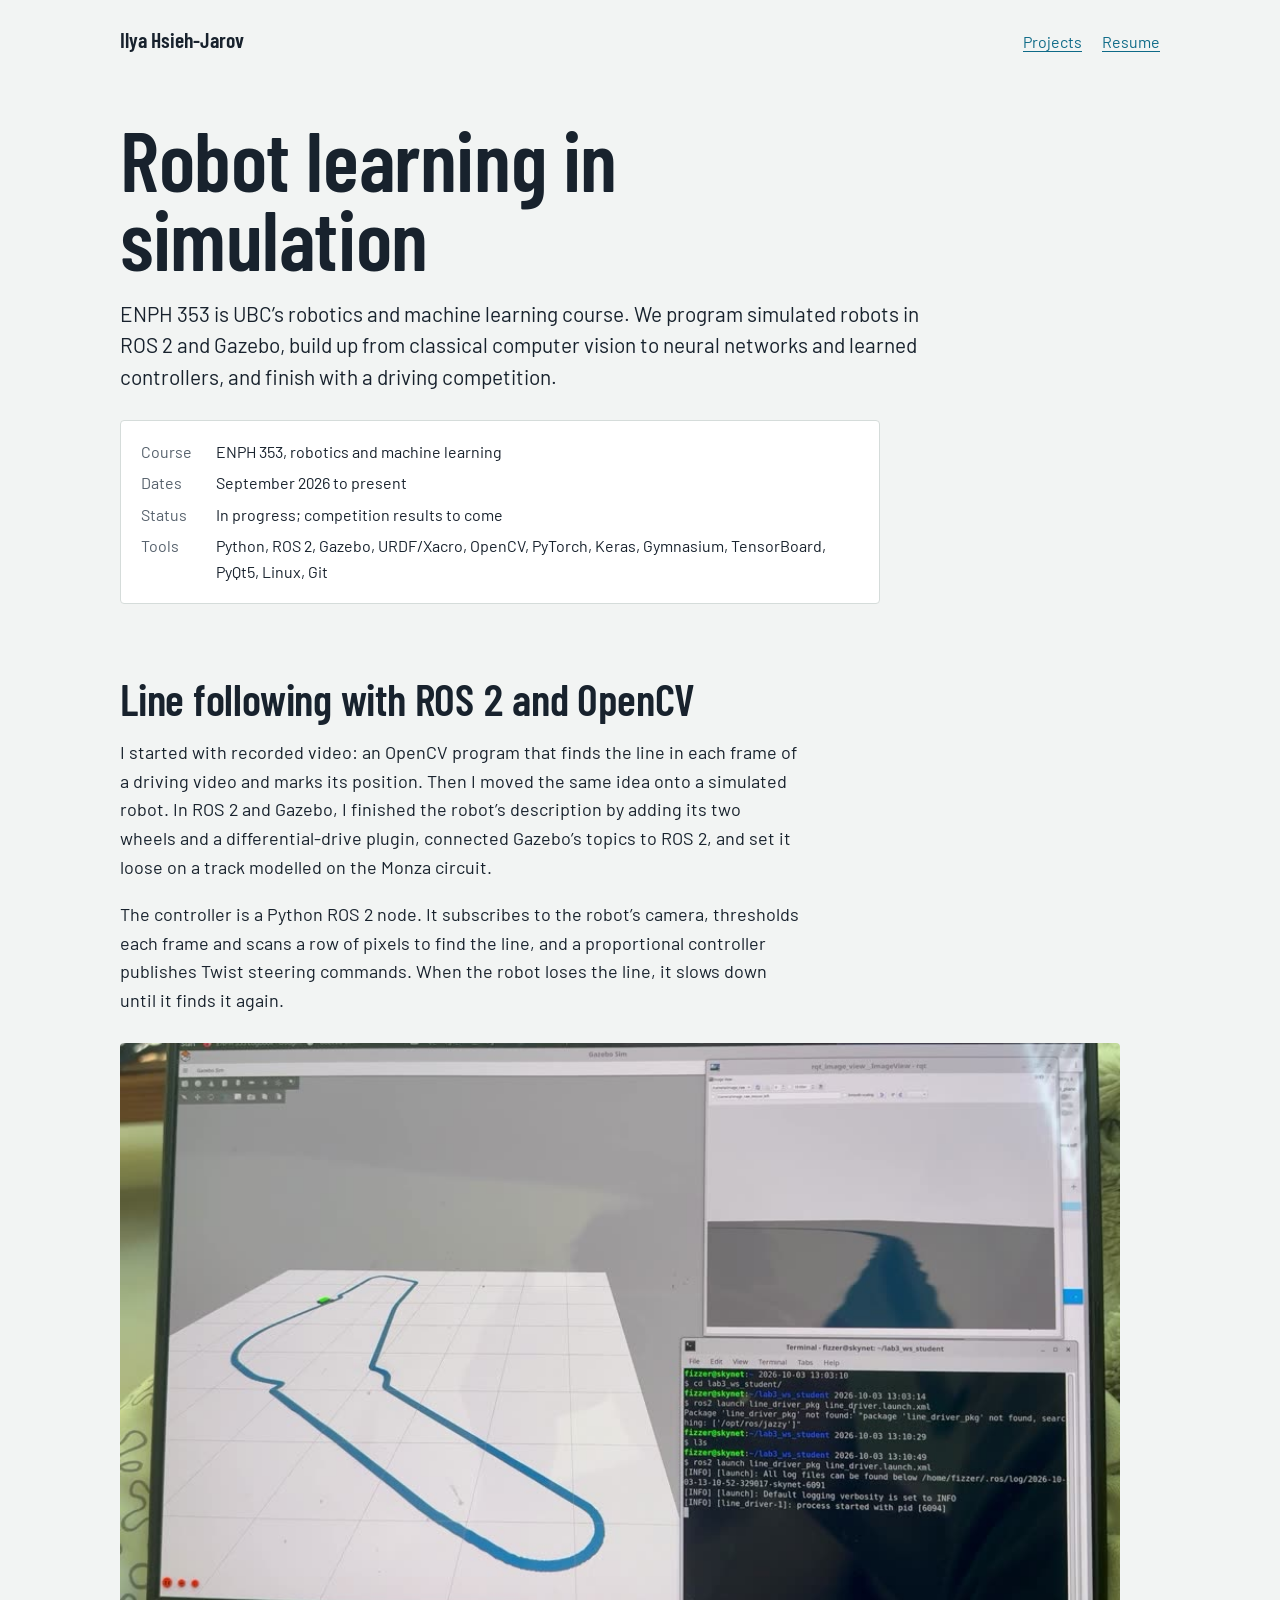
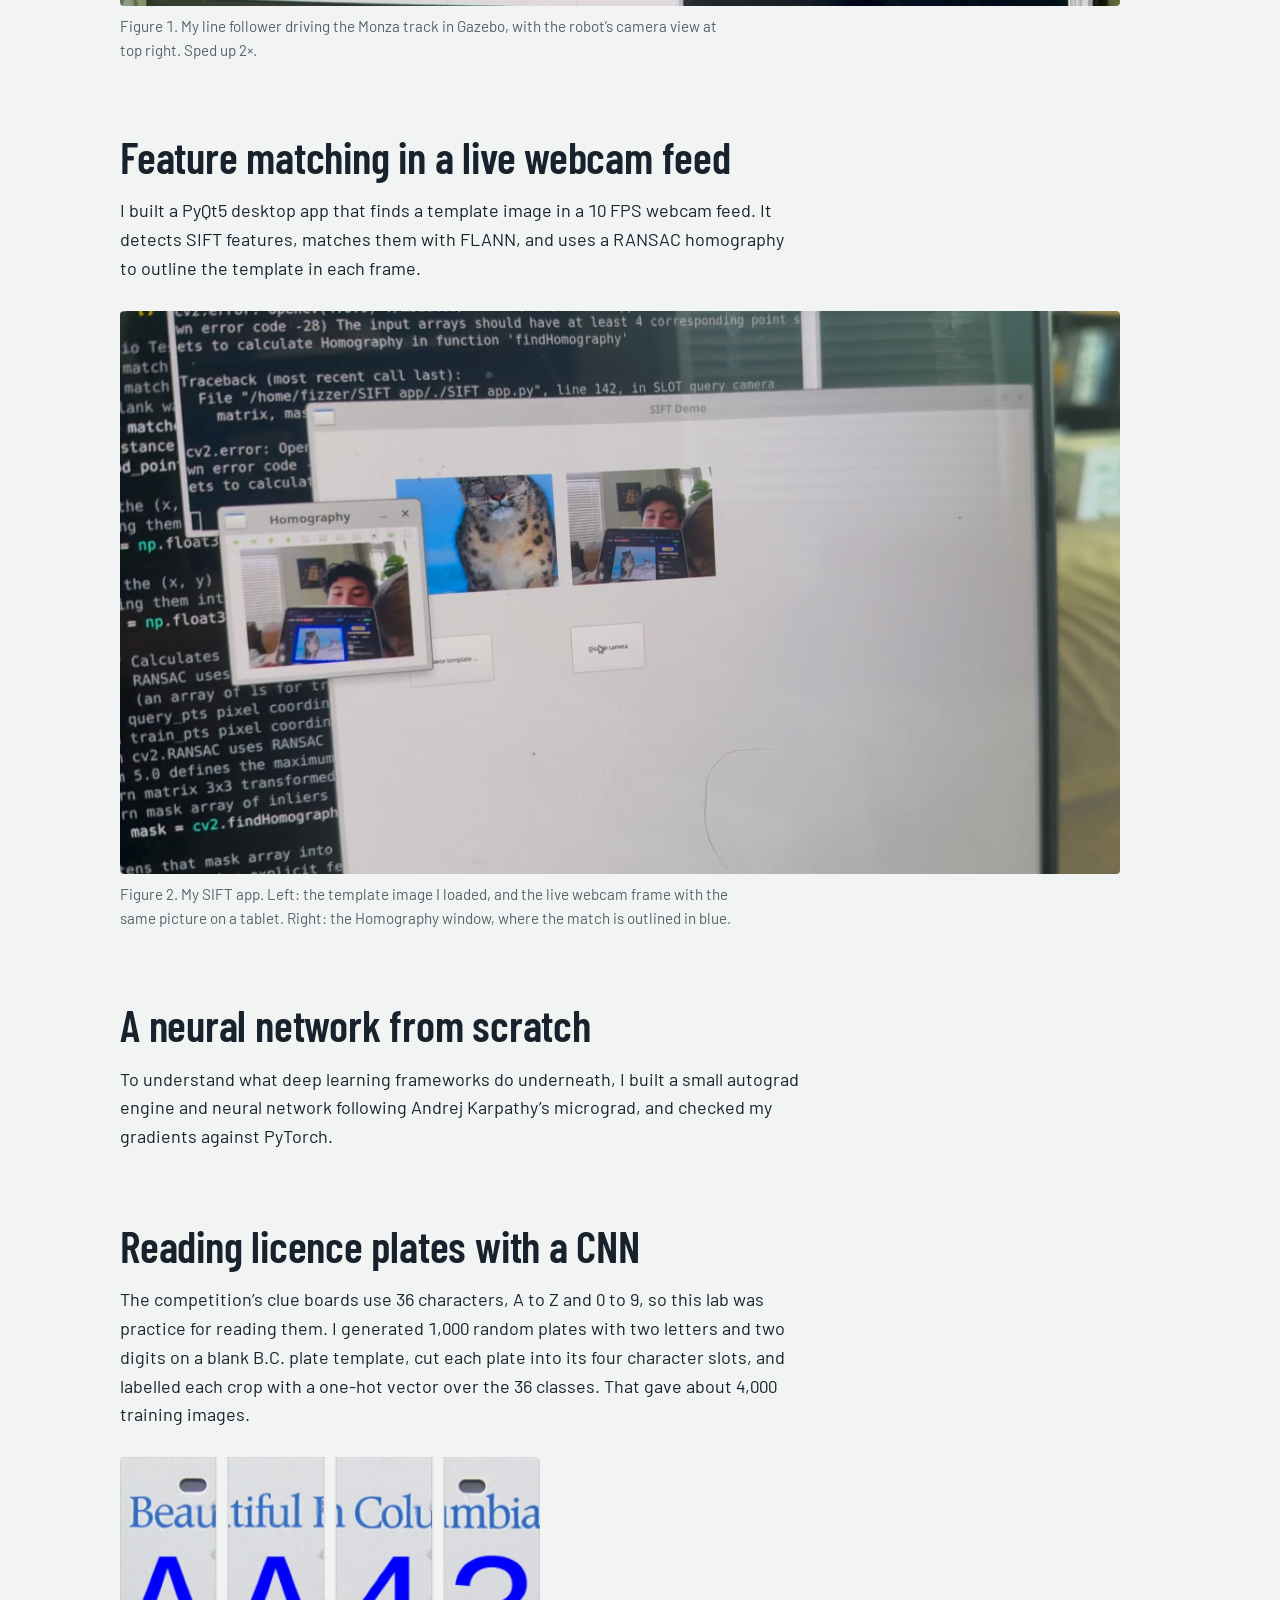
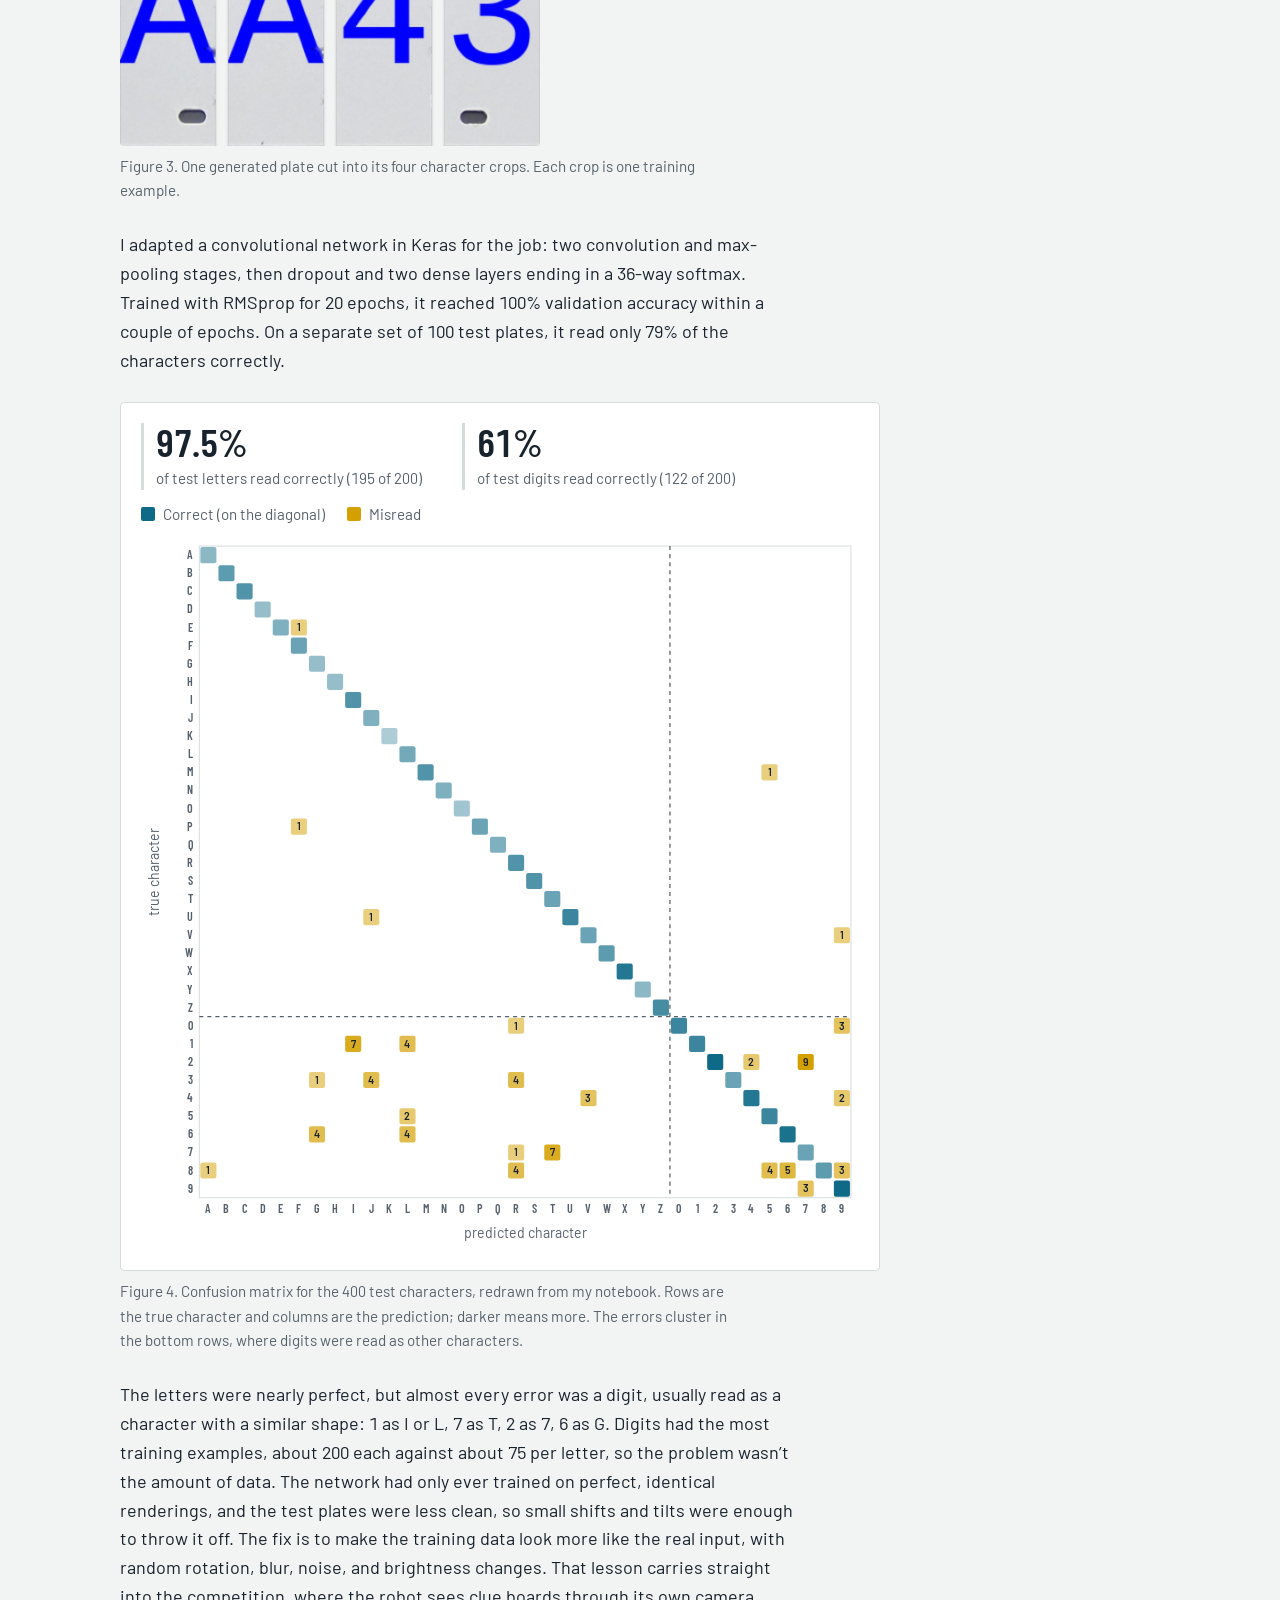
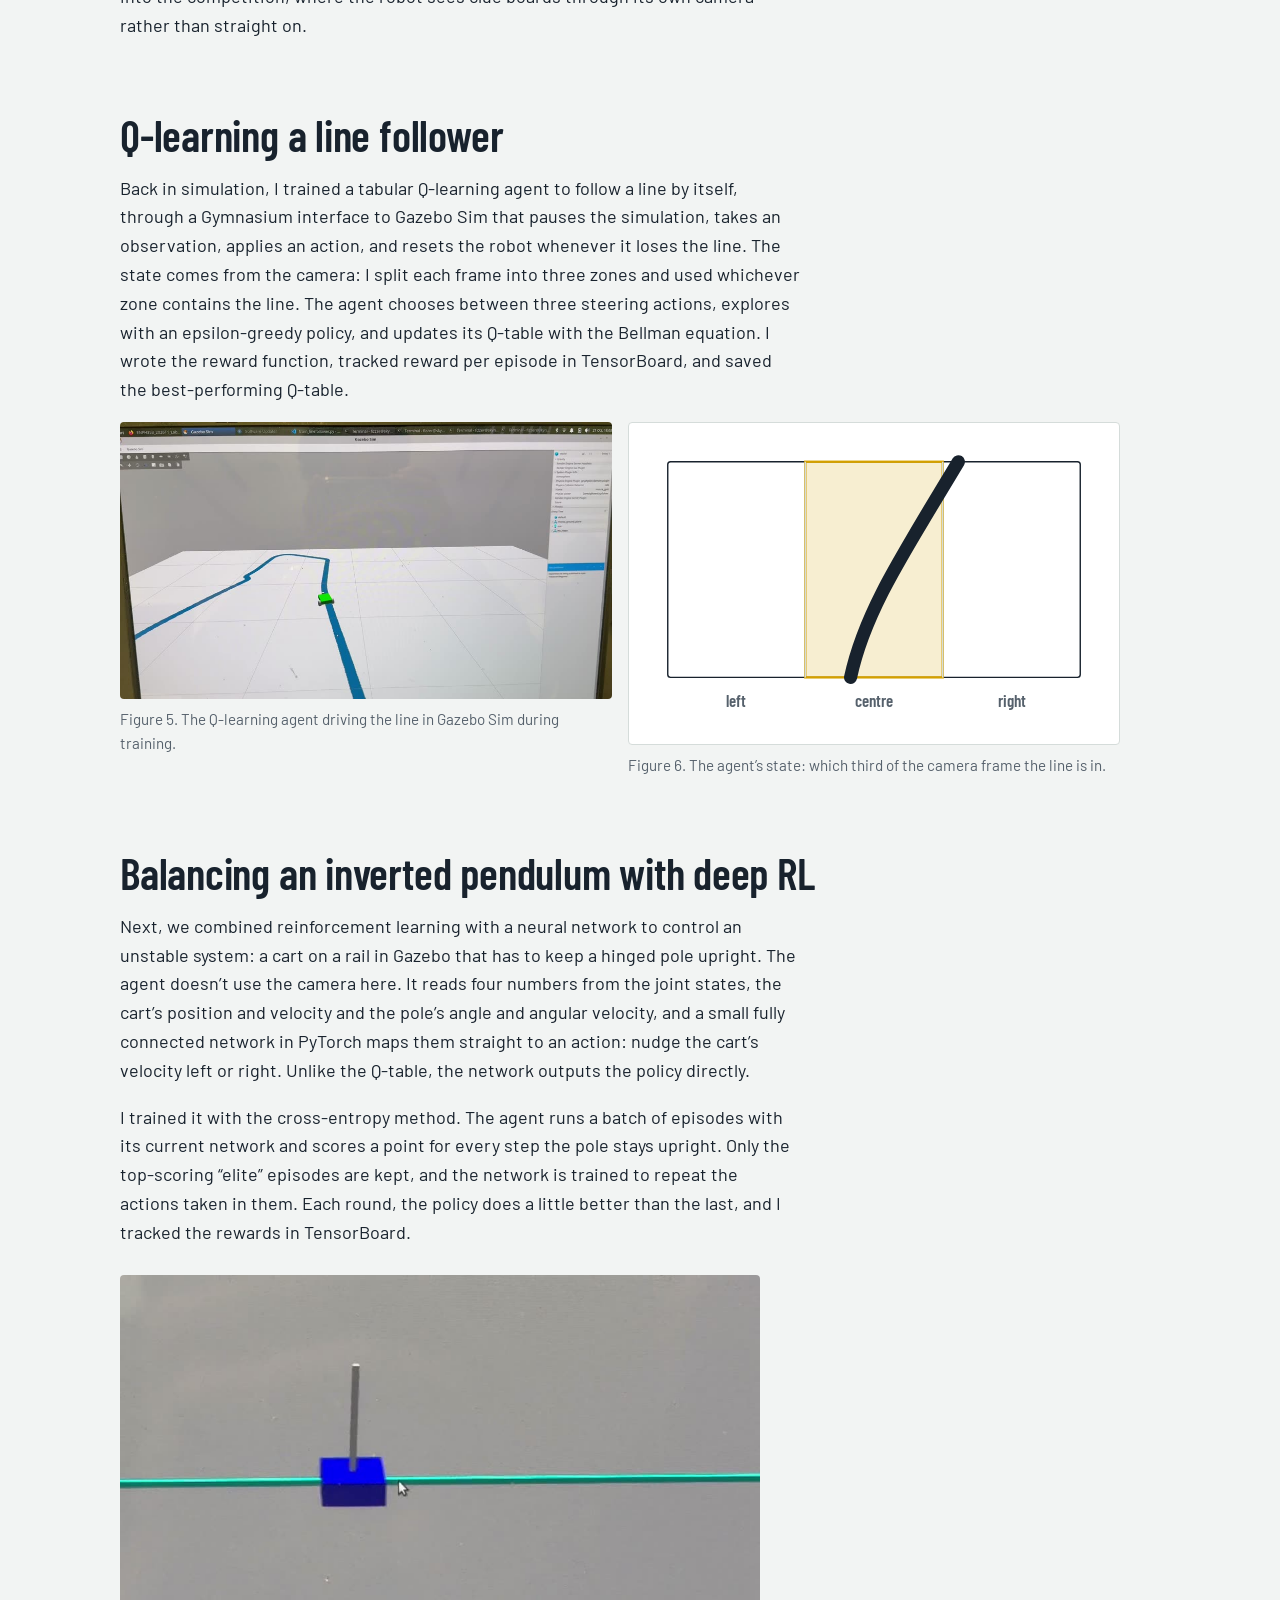
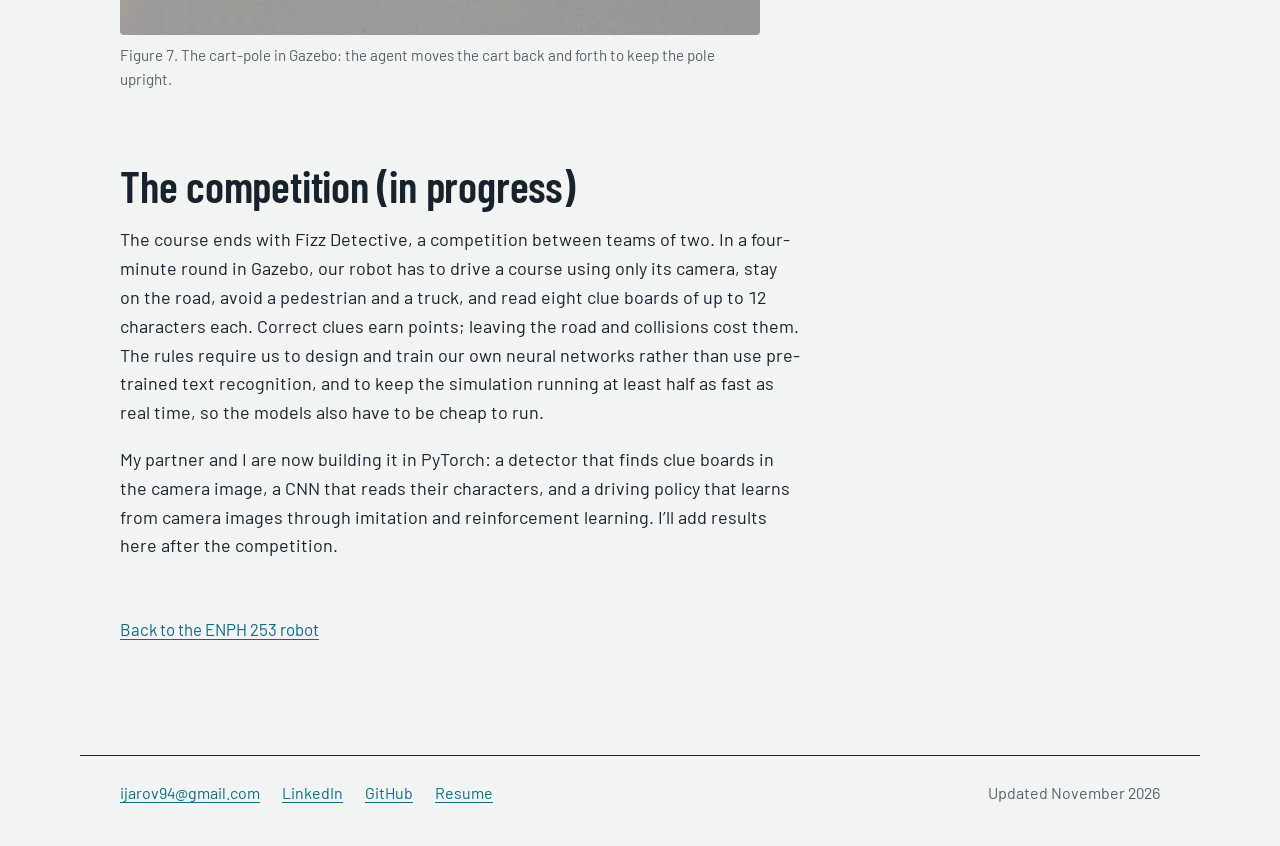
==== commit a62d928c: "Add files via upload" ====
--- a/enph-353.html
+++ b/enph-353.html
@@ -45,7 +45,13 @@
   <div class="prose">
     <h2>Feature matching in a live webcam feed</h2>
     <p>I built a PyQt5 desktop app that finds a template image in a 10 FPS webcam feed. It detects SIFT features, matches them with FLANN, and uses a RANSAC homography to outline the template in each frame.</p>
-
+  </div>
+  <figure class="bleed">
+    <img src="assets/enph353-sift.jpg" alt="Left: the app showing the snow leopard template image beside a live webcam frame of me holding up a tablet that displays the same leopard. Right: the Homography window, where the leopard on the tablet is outlined in blue." width="1251" height="369" loading="lazy">
+    <figcaption>Figure 2. My SIFT app. Left: the template image I loaded, and the live webcam frame with the same picture on a tablet. Right: the Homography window, where the match is outlined in blue.</figcaption>
+  </figure>
+
+  <div class="prose">
     <h2>A neural network from scratch</h2>
     <p>To understand what deep learning frameworks do underneath, I built a small autograd engine and neural network following Andrej Karpathy’s micrograd, and checked my gradients against PyTorch.</p>
 
@@ -54,7 +60,7 @@
   </div>
   <figure>
     <img class="crops" src="assets/enph353-plate-crops.jpg" alt="A generated plate reading AA 43, cut into four tall crops: A, A, 4, and 3, each with part of the Beautiful British Columbia slogan above it" width="940" height="646" loading="lazy">
-    <figcaption>Figure 2. One generated plate cut into its four character crops. Each crop is one training example.</figcaption>
+    <figcaption>Figure 3. One generated plate cut into its four character crops. Each crop is one training example.</figcaption>
   </figure>
 
   <div class="prose">
@@ -247,7 +253,7 @@
 <text class="cm-group" transform="translate(40 572.0) rotate(-90)">0–9</text>
 </svg>
     </div>
-    <figcaption>Figure 3. Confusion matrix for the 400 test characters, redrawn from my notebook. Rows are the true character and columns are the prediction; darker means more. The errors cluster in the bottom rows, where digits were read as other characters.</figcaption>
+    <figcaption>Figure 4. Confusion matrix for the 400 test characters, redrawn from my notebook. Rows are the true character and columns are the prediction; darker means more. The errors cluster in the bottom rows, where digits were read as other characters.</figcaption>
   </figure>
 
   <div class="prose">
@@ -259,7 +265,7 @@
   <div class="pair">
     <figure>
       <video src="assets/enph353-rl-line.mp4" poster="assets/enph353-rl-line-poster.jpg" autoplay muted loop playsinline preload="metadata" aria-label="Gazebo Sim showing the small green robot following a blue line during Q-learning training"></video>
-      <figcaption>Figure 4. The Q-learning agent driving the line in Gazebo Sim during training.</figcaption>
+      <figcaption>Figure 5. The Q-learning agent driving the line in Gazebo Sim during training.</figcaption>
     </figure>
     <figure>
     <div class="diagram-box"><svg class="diagram" viewBox="0 0 480 300" role="img" aria-labelledby="st-title st-desc" xmlns="http://www.w3.org/2000/svg">
@@ -272,7 +278,7 @@
 <path class="line" d="M215,250 C230,180 270,120 330,20"/>
 <text class="zl" x="93" y="282">left</text><text class="zl" x="240" y="282">centre</text><text class="zl" x="387" y="282">right</text>
 </svg></div>
-    <figcaption>Figure 5. The agent’s state: which third of the camera frame the line is in.</figcaption>
+    <figcaption>Figure 6. The agent’s state: which third of the camera frame the line is in.</figcaption>
     </figure>
   </div>
   <!-- To add: the TensorBoard reward-per-episode plot.
@@ -289,7 +295,7 @@
   </div>
   <figure>
     <video class="cartpole" src="assets/enph353-cartpole.mp4" poster="assets/enph353-cartpole-poster.jpg" autoplay muted loop playsinline preload="metadata" aria-label="A blue cart on a rail in Gazebo, moving to keep a vertical pole balanced"></video>
-    <figcaption>Figure 6. The cart-pole in Gazebo: the agent moves the cart back and forth to keep the pole upright.</figcaption>
+    <figcaption>Figure 7. The cart-pole in Gazebo: the agent moves the cart back and forth to keep the pole upright.</figcaption>
   </figure>
 
   <div class="prose">
